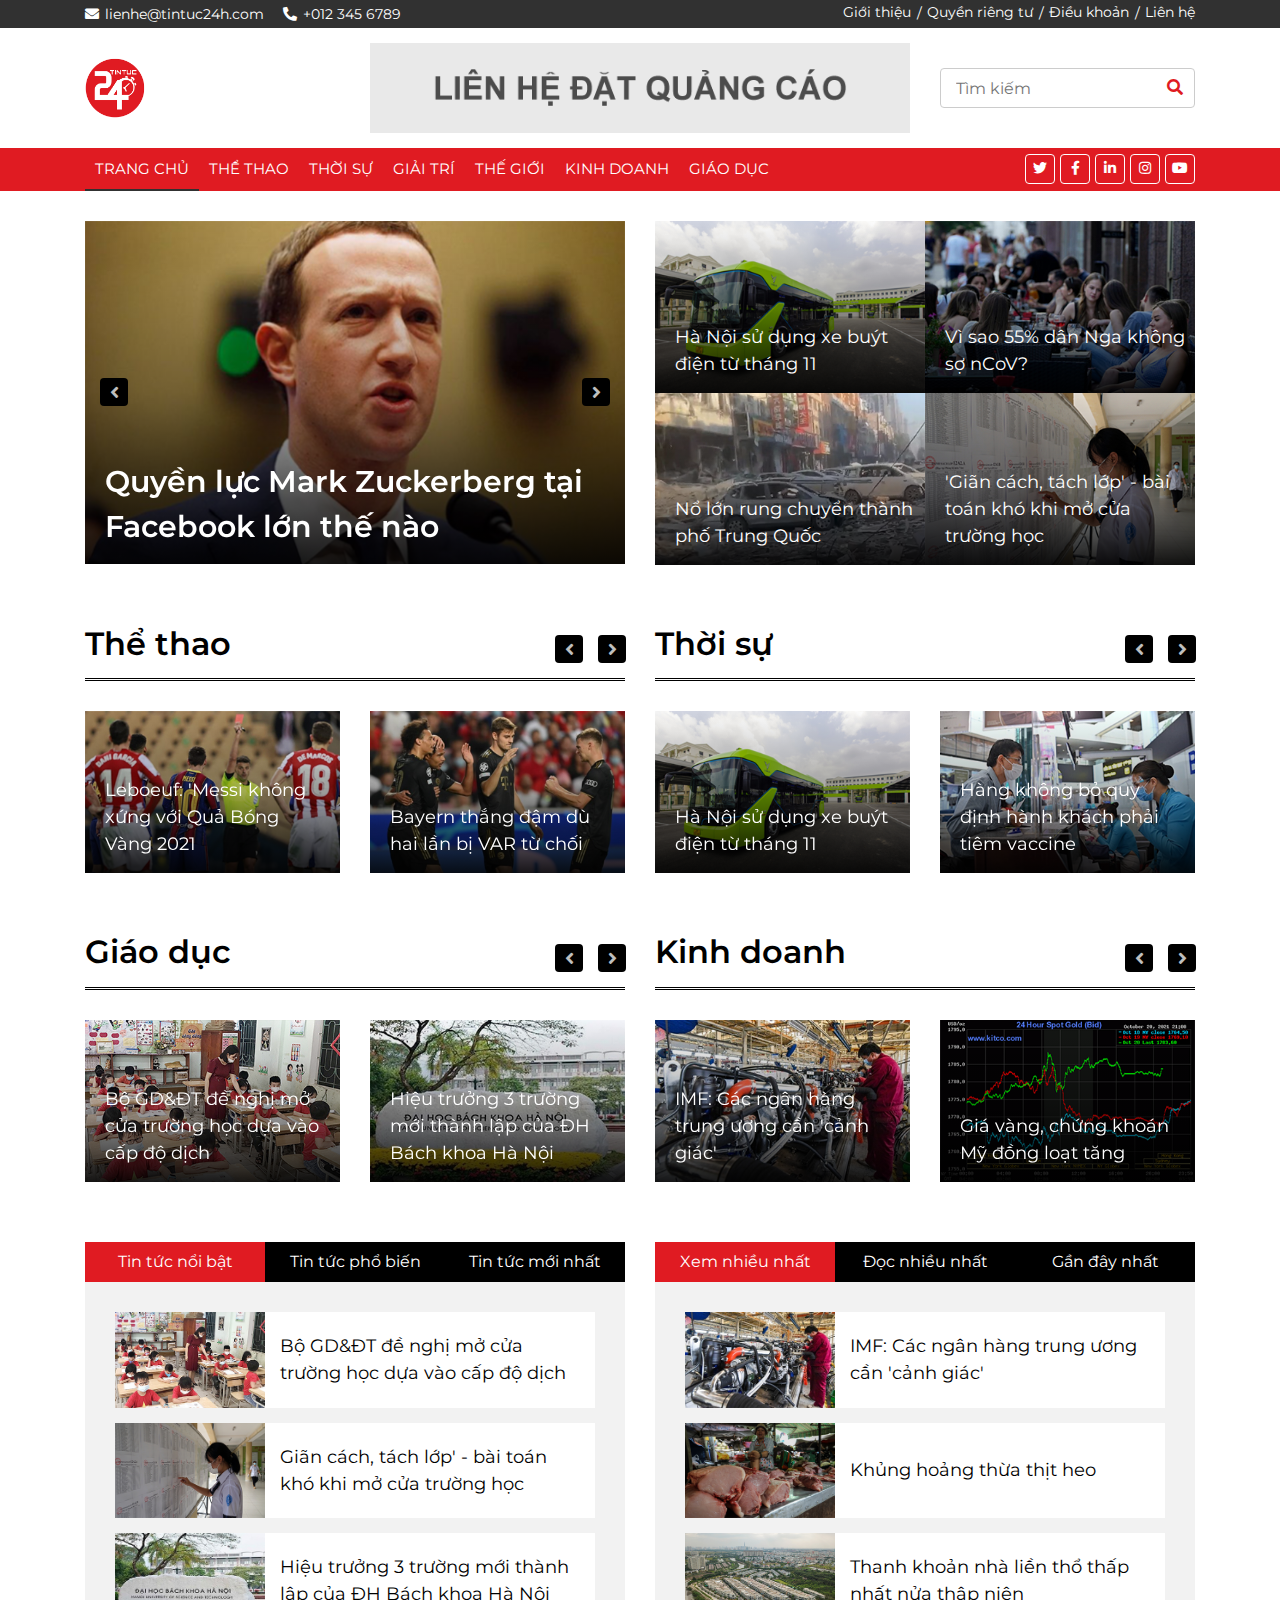
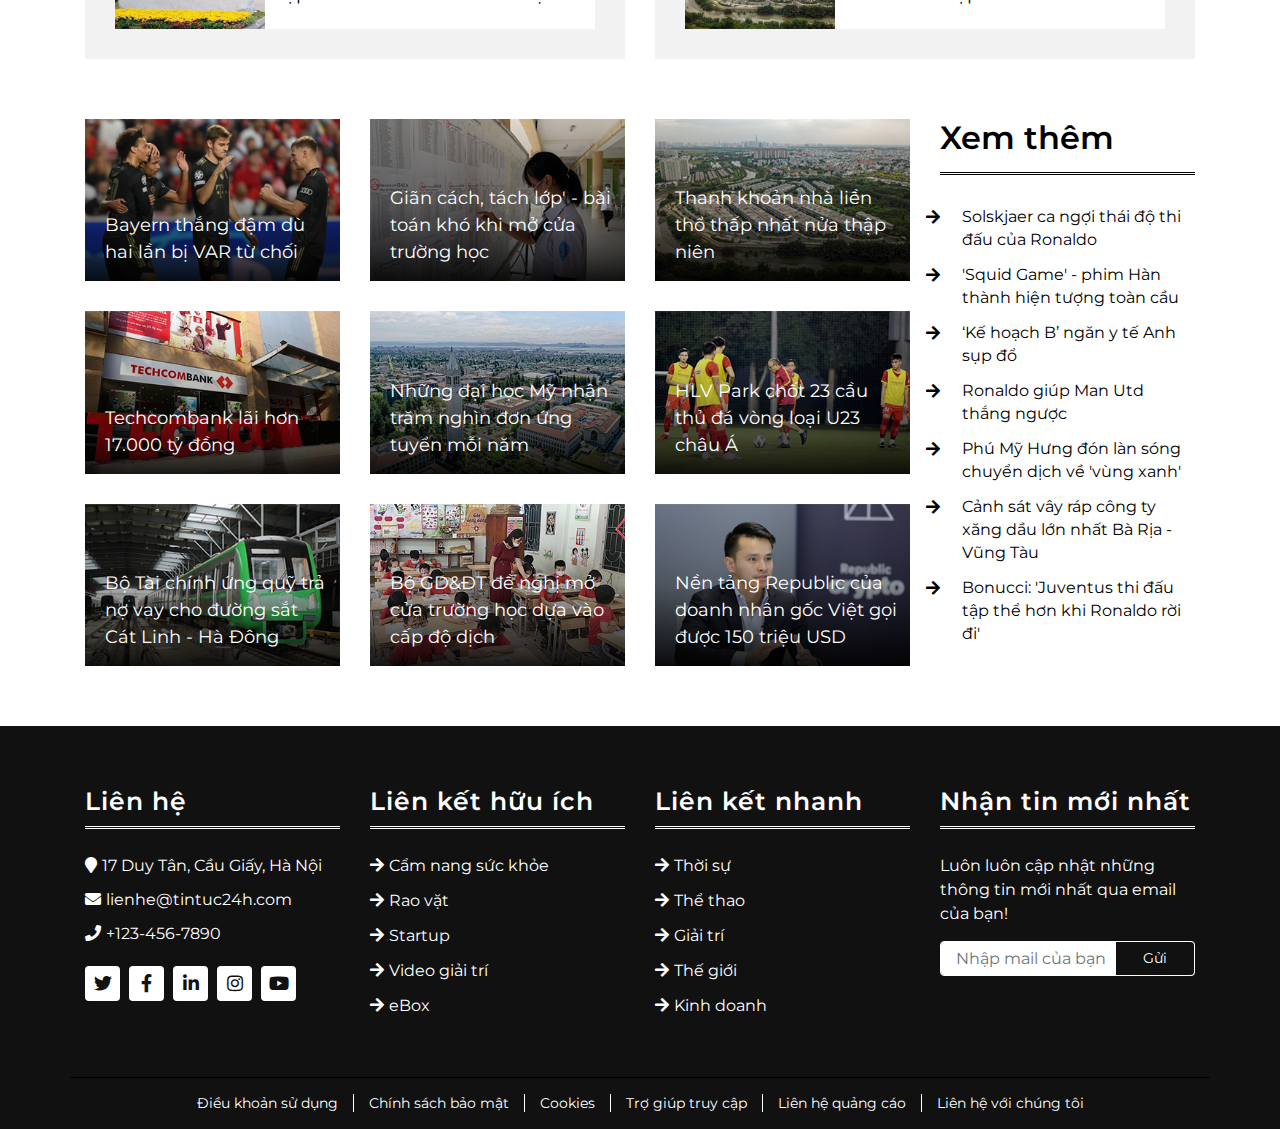
==== index.html @ 7a1177d1 "release" ====
<!DOCTYPE html>
<html lang="en">
    <head>
        <meta charset="utf-8">
        <title>Tin Tức 24H - Thông tin uy tín, hình ảnh ấn tượng</title>
        <meta content="width=device-width, initial-scale=1.0" name="viewport">
        <meta content="Bootstrap News Template - Free HTML Templates" name="keywords">
        <meta content="Bootstrap News Template - Free HTML Templates" name="description">

        <!-- Favicon -->
        <link href="img/logo.png" rel="icon">

        <!-- Google Fonts -->
        <link href="https://fonts.googleapis.com/css?family=Montserrat:400,600&display=swap" rel="stylesheet"> 

        <!-- CSS Libraries -->
        <link href="https://stackpath.bootstrapcdn.com/bootstrap/4.4.1/css/bootstrap.min.css" rel="stylesheet">
        <link href="https://cdnjs.cloudflare.com/ajax/libs/font-awesome/5.10.0/css/all.min.css" rel="stylesheet">
        <link href="lib/slick/slick.css" rel="stylesheet">
        <link href="lib/slick/slick-theme.css" rel="stylesheet">

        <!-- Template Stylesheet -->
        <link href="css/style.css" rel="stylesheet">
    </head>

    <body>
        <!-- Top Bar Start -->
        <div class="top-bar">
            <div class="container">
                <div class="row">
                    <div class="col-md-6">
                        <div class="tb-contact">
                            <p><i class="fas fa-envelope"></i>lienhe@tintuc24h.com</p>
                            <p><i class="fas fa-phone-alt"></i>+012 345 6789</p>
                        </div>
                    </div>
                    <div class="col-md-6">
                        <div class="tb-menu">
                            <a href="">Giới thiệu</a>
                            <a href="">Quyền riêng tư</a>
                            <a href="">Điều khoản</a>
                            <a href="">Liên hệ</a>
                        </div>
                    </div>
                </div>
            </div>
        </div>
        <!-- Top Bar Start -->
        
        <!-- Brand Start -->
        <div class="brand">
            <div class="container">
                <div class="row align-items-center">
                    <div class="col-lg-3 col-md-4">
                        <div class="b-logo">
                            <a href="index.html">
                                <img src="img/logo.png" alt="Logo">
                            </a>
                        </div>
                    </div>
                    <div class="col-lg-6 col-md-4">
                        <div class="b-ads">
                            <a href="#">
                                <img src="img/ads-1.png" alt="Ads">
                            </a>
                        </div>
                    </div>
                    <div class="col-lg-3 col-md-4">
                        <div class="b-search">
                            <input type="text" placeholder="Tìm kiếm">
                            <button><i class="fa fa-search"></i></button>
                        </div>
                    </div>
                </div>
            </div>
        </div>
        <!-- Brand End -->

        <!-- Nav Bar Start -->
        <div class="nav-bar">
            <div class="container">
                <nav class="navbar navbar-expand-md bg-dark navbar-dark">
                    <a href="#" class="navbar-brand">MENU</a>
                    <button type="button" class="navbar-toggler" data-toggle="collapse" data-target="#navbarCollapse">
                        <span class="navbar-toggler-icon"></span>
                    </button>

                    <div class="collapse navbar-collapse justify-content-between" id="navbarCollapse">
                        <div class="navbar-nav mr-auto">
                            <a href="index.html" class="nav-item nav-link active">Trang chủ</a>
                            <a href="single-page.html" class="nav-item nav-link">Thể thao</a>
                            <a href="single-page.html" class="nav-item nav-link">Thời sự</a>
							<a href="single-page.html" class="nav-item nav-link">Giải trí</a>
							<a href="single-page.html" class="nav-item nav-link">Thế giới</a>
							<a href="single-page.html" class="nav-item nav-link">Kinh doanh</a>
							<a href="single-page.html" class="nav-item nav-link">Giáo dục</a>
                        </div>
                        <div class="social ml-auto">
                            <a href=""><i class="fab fa-twitter"></i></a>
                            <a href=""><i class="fab fa-facebook-f"></i></a>
                            <a href=""><i class="fab fa-linkedin-in"></i></a>
                            <a href=""><i class="fab fa-instagram"></i></a>
                            <a href=""><i class="fab fa-youtube"></i></a>
                        </div>
                    </div>
                </nav>
            </div>
        </div>
        <!-- Nav Bar End -->

        <!-- Top News Start-->
        <div class="top-news">
            <div class="container">
                <div class="row">
                    <div class="col-md-6 tn-left">
                        <div class="row tn-slider">
                            <div class="col-md-6">
                                <div class="tn-img">
                                    <img src="img/mark.png" />
                                    <div class="tn-title">
                                        <a href="">Quyền lực Mark Zuckerberg tại Facebook lớn thế nào</a>
                                    </div>
                                </div>
                            </div>
                            <div class="col-md-6">
                                <div class="tn-img">
                                    <img src="img/messi.png" />
                                    <div class="tn-title">
                                        <a  href="">Leboeuf: 'Messi không xứng với Quả Bóng Vàng 2021'</a>
                                    </div>
                                </div>
                            </div>
                        </div>
                    </div>
                    <div class="col-md-6 tn-right">
                        <div class="row">
                            <div class="col-md-6">
                                <div class="tn-img">
                                    <img src="img/bushanoi.png" />
                                    <div class="tn-title">
                                        <a href="">Hà Nội sử dụng xe buýt điện từ tháng 11</a>
                                    </div>
                                </div>
                            </div>
                            <div class="col-md-6">
                                <div class="tn-img">
                                    <img src="img/nga.png" />
                                    <div class="tn-title">
                                        <a href="">Vì sao 55% dân Nga không sợ nCoV?</a>
                                    </div>
                                </div>
                            </div>
                            <div class="col-md-6">
                                <div class="tn-img">
                                    <img src="img/trungquoc.png" />
                                    <div class="tn-title">
                                        <a href="">Nổ lớn rung chuyển thành phố Trung Quốc</a>
                                    </div>
                                </div>
                            </div>
                            <div class="col-md-6">
                                <div class="tn-img">
                                    <img src="img/truonghoc.png" />
                                    <div class="tn-title">
                                        <a href="">'Giãn cách, tách lớp' - bài toán khó khi mở cửa trường học</a>
                                    </div>
                                </div>
                            </div>
                        </div>
                    </div>
                </div>
            </div>
        </div>
        <!-- Top News End-->

        <!-- Category News Start-->
        <div class="cat-news">
            <div class="container">
                <div class="row">
                    <div class="col-md-6">
                        <h2>Thể thao</h2>
                        <div class="row cn-slider">
                            <div class="col-md-6">
                                <div class="cn-img">
                                    <img src="img/messi-1.png" />
                                    <div class="cn-title">
                                        <a href="">Leboeuf: 'Messi không xứng với Quả Bóng Vàng 2021</a>
                                    </div>
                                </div>
                            </div>
                            <div class="col-md-6">
                                <div class="cn-img">
                                    <img src="img/bayern.png" />
                                    <div class="cn-title">
                                        <a href="">Bayern thắng đậm dù hai lần bị VAR từ chối</a>
                                    </div>
                                </div>
                            </div>
                            <div class="col-md-6">
                                <div class="cn-img">
                                    <img src="img/u23vn.png" />
                                    <div class="cn-title">
                                        <a href="">HLV Park chốt 23 cầu thủ đá vòng loại U23 châu Á</a>
                                    </div>
                                </div>
                            </div>
                        </div>
                    </div>
                    <div class="col-md-6">
                        <h2>Thời sự</h2>
                        <div class="row cn-slider">
                            <div class="col-md-6">
                                <div class="cn-img">
                                    <img src="img/bushanoi.png" />
                                    <div class="cn-title">
                                        <a href="">Hà Nội sử dụng xe buýt điện từ tháng 11</a>
                                    </div>
                                </div>
                            </div>
                            <div class="col-md-6">
                                <div class="cn-img">
                                    <img src="img/hangkhong.png" />
                                    <div class="cn-title">
                                        <a href="">Hàng không bỏ quy định hành khách phải tiêm vaccine</a>
                                    </div>
                                </div>
                            </div>
                            <div class="col-md-6">
                                <div class="cn-img">
                                    <img src="img/tauhoa.png" />
                                    <div class="cn-title">
                                        <a href="">Quy hoạch 9 tuyến đường sắt mới đến năm 2030</a>
                                    </div>
                                </div>
                            </div>
                        </div>
                    </div>
                </div>
            </div>
        </div>
        <!-- Category News End-->

        <!-- Category News Start-->
        <div class="cat-news">
            <div class="container">
                <div class="row">
                    <div class="col-md-6">
                        <h2>Giáo dục</h2>
                        <div class="row cn-slider">
                            <div class="col-md-6">
                                <div class="cn-img">
                                    <img src="img/mocua.png" />
                                    <div class="cn-title">
                                        <a href="">Bộ GD&ĐT đề nghị mở cửa trường học dựa vào cấp độ dịch</a>
                                    </div>
                                </div>
                            </div>
                            <div class="col-md-6">
                                <div class="cn-img">
                                    <img src="img/hieutruong.png" />
                                    <div class="cn-title">
                                        <a href="">Hiệu trưởng 3 trường mới thành lập của ĐH Bách khoa Hà Nội</a>
                                    </div>
                                </div>
                            </div>
                            <div class="col-md-6">
                                <div class="cn-img">
                                    <img src="img/truonghoc.png" />
                                    <div class="cn-title">
                                        <a href="">Giãn cách, tách lớp' - bài toán khó khi mở cửa trường học</a>
                                    </div>
                                </div>
                            </div>
                        </div>
                    </div>
                    <div class="col-md-6">
                        <h2>Kinh doanh</h2>
                        <div class="row cn-slider">
                            <div class="col-md-6">
                                <div class="cn-img">
                                    <img src="img/imf.png" />
                                    <div class="cn-title">
                                        <a href="">IMF: Các ngân hàng trung ương cần 'cảnh giác'</a>
                                    </div>
                                </div>
                            </div>
                            <div class="col-md-6">
                                <div class="cn-img">
                                    <img src="img/giavang.png" />
                                    <div class="cn-title">
                                        <a href="">Giá vàng, chứng khoán Mỹ đồng loạt tăng</a>
                                    </div>
                                </div>
                            </div>
                            <div class="col-md-6">
                                <div class="cn-img">
                                    <img src="img/doanhnhan.png" />
                                    <div class="cn-title">
                                        <a href="">Nền tảng Republic của doanh nhân gốc Việt gọi được 150 triệu USD</a>
                                    </div>
                                </div>
                            </div>
                        </div>
                    </div>
                </div>
            </div>
        </div>
        <!-- Category News End-->
        
        <!-- Tab News Start-->
        <div class="tab-news">
            <div class="container">
                <div class="row">
                    <div class="col-md-6">
                        <ul class="nav nav-pills nav-justified">
                            <li class="nav-item">
                                <a class="nav-link active" data-toggle="pill" href="#featured">Tin tức nổi bật</a>
                            </li>
                            <li class="nav-item">
                                <a class="nav-link" data-toggle="pill" href="#popular">Tin tức phổ biến</a>
                            </li>
                            <li class="nav-item">
                                <a class="nav-link" data-toggle="pill" href="#latest">Tin tức mới nhất</a>
                            </li>
                        </ul>

                        <div class="tab-content">
                            <div id="featured" class="container tab-pane active">
                                <div class="tn-news">
                                    <div class="tn-img">
                                        <img src="img/mocua.png" />
                                    </div>
                                    <div class="tn-title">
                                        <a href="">Bộ GD&ĐT đề nghị mở cửa trường học dựa vào cấp độ dịch</a>
                                    </div>
                                </div>
                                <div class="tn-news">
                                    <div class="tn-img">
                                        <img src="img/truonghoc.png" />
                                    </div>
                                    <div class="tn-title">
                                        <a href="">Giãn cách, tách lớp' - bài toán khó khi mở cửa trường học</a>
                                    </div>
                                </div>
                                <div class="tn-news">
                                    <div class="tn-img">
                                        <img src="img/hieutruong.png" />
                                    </div>
                                    <div class="tn-title">
                                        <a href="">Hiệu trưởng 3 trường mới thành lập của ĐH Bách khoa Hà Nội</a>
                                    </div>
                                </div>
                            </div>
                            <div id="popular" class="container tab-pane fade">
                                <div class="tn-news">
                                    <div class="tn-img">
                                        <img src="img/daihocmy.png" />
                                    </div>
                                    <div class="tn-title">
                                        <a href="">Những đại học Mỹ nhận trăm nghìn đơn ứng tuyển mỗi năm</a>
                                    </div>
                                </div>
                                <div class="tn-news">
                                    <div class="tn-img">
                                        <img src="img/hieutruong.png" />
                                    </div>
                                    <div class="tn-title">
                                        <a href="">Hiệu trưởng 3 trường mới thành lập của ĐH Bách khoa Hà Nội</a>
                                    </div>
                                </div>
                                <div class="tn-news">
                                    <div class="tn-img">
                                        <img src="img/mocua.png" />
                                    </div>
                                    <div class="tn-title">
                                        <a href="">Bộ GD&ĐT đề nghị mở cửa trường học dựa vào cấp độ dịch</a>
                                    </div>
                                </div>
                            </div>
                            <div id="latest" class="container tab-pane fade">
                                <div class="tn-news">
                                    <div class="tn-img">
                                        <img src="img/truonghoc.png" />
                                    </div>
                                    <div class="tn-title">
                                        <a href="">Giãn cách, tách lớp' - bài toán khó khi mở cửa trường học</a>
                                    </div>
                                </div>
                                <div class="tn-news">
                                    <div class="tn-img">
                                        <img src="img/daihocmy.png" />
                                    </div>
                                    <div class="tn-title">
                                        <a href="">Những đại học Mỹ nhận trăm nghìn đơn ứng tuyển mỗi năm</a>
                                    </div>
                                </div>
                                <div class="tn-news">
                                    <div class="tn-img">
                                        <img src="img/mocua.png" />
                                    </div>
                                    <div class="tn-title">
                                        <a href="">Bộ GD&ĐT đề nghị mở cửa trường học dựa vào cấp độ dịch</a>
                                    </div>
                                </div>
                            </div>
                        </div>
                    </div>
                    
                    <div class="col-md-6">
                        <ul class="nav nav-pills nav-justified">
                            <li class="nav-item">
                                <a class="nav-link active" data-toggle="pill" href="#m-viewed">Xem nhiều nhất</a>
                            </li>
                            <li class="nav-item">
                                <a class="nav-link" data-toggle="pill" href="#m-read">Đọc nhiều nhất</a>
                            </li>
                            <li class="nav-item">
                                <a class="nav-link" data-toggle="pill" href="#m-recent">Gần đây nhất</a>
                            </li>
                        </ul>

                        <div class="tab-content">
                            <div id="m-viewed" class="container tab-pane active">
                                <div class="tn-news">
                                    <div class="tn-img">
                                        <img src="img/imf.png" />
                                    </div>
                                    <div class="tn-title">
                                        <a href="">IMF: Các ngân hàng trung ương cần 'cảnh giác'</a>
                                    </div>
                                </div>
                                <div class="tn-news">
                                    <div class="tn-img">
                                        <img src="img/thitheo.png" />
                                    </div>
                                    <div class="tn-title">
                                        <a href="">Khủng hoảng thừa thịt heo</a>
                                    </div>
                                </div>
                                <div class="tn-news">
                                    <div class="tn-img">
                                        <img src="img/thanhkhoan.png" />
                                    </div>
                                    <div class="tn-title">
                                        <a href="">Thanh khoản nhà liền thổ thấp nhất nửa thập niên</a>
                                    </div>
                                </div>
                            </div>
                            <div id="m-read" class="container tab-pane fade">
                                <div class="tn-news">
                                    <div class="tn-img">
                                        <img src="img/imf.png" />
                                    </div>
                                    <div class="tn-title">
                                        <a href="">IMF: Các ngân hàng trung ương cần 'cảnh giác'</a>
                                    </div>
                                </div>
                                <div class="tn-news">
                                    <div class="tn-img">
                                        <img src="img/techcombank.png" />
                                    </div>
                                    <div class="tn-title">
                                        <a href="">Techcombank lãi hơn 17.000 tỷ đồng</a>
                                    </div>
                                </div>
                                <div class="tn-news">
                                    <div class="tn-img">
                                        <img src="img/thitheo.png" />
                                    </div>
                                    <div class="tn-title">
                                        <a href="">Khủng hoảng thừa thịt heo</a>
                                    </div>
                                </div>
                            </div>
                            <div id="m-recent" class="container tab-pane fade">
                                <div class="tn-news">
                                    <div class="tn-img">
                                        <img src="img/thanhkhoan.png" />
                                    </div>
                                    <div class="tn-title">
                                        <a href="">Thanh khoản nhà liền thổ thấp nhất nửa thập niên</a>
                                    </div>
                                </div>
                                <div class="tn-news">
                                    <div class="tn-img">
                                        <img src="img/techcombank.png" />
                                    </div>
                                    <div class="tn-title">
                                        <a href="">Techcombank lãi hơn 17.000 tỷ đồng</a>
                                    </div>
                                </div>
                                <div class="tn-news">
                                    <div class="tn-img">
                                        <img src="img/catlinh.png" />
                                    </div>
                                    <div class="tn-title">
                                        <a href="">Bộ Tài chính ứng quỹ trả nợ vay cho đường sắt Cát Linh - Hà Đông</a>
                                    </div>
                                </div>
                            </div>
                        </div>
                    </div>
                </div>
            </div>
        </div>
        <!-- Tab News Start-->

        <!-- Main News Start-->
        <div class="main-news">
            <div class="container">
                <div class="row">
                    <div class="col-lg-9">
                        <div class="row">
                            <div class="col-md-4">
                                <div class="mn-img">
                                    <img src="img/bayern.png" />
                                    <div class="mn-title">
                                        <a href="">Bayern thắng đậm dù hai lần bị VAR từ chối</a>
                                    </div>
                                </div>
                            </div>
                            <div class="col-md-4">
                                <div class="mn-img">
                                    <img src="img/truonghoc.png" />
                                    <div class="mn-title">
                                        <a href="">Giãn cách, tách lớp' - bài toán khó khi mở cửa trường học</a>
                                    </div>
                                </div>
                            </div>
                            <div class="col-md-4">
                                <div class="mn-img">
                                    <img src="img/thanhkhoan.png" />
                                    <div class="mn-title">
                                        <a href="">Thanh khoản nhà liền thổ thấp nhất nửa thập niên</a>
                                    </div>
                                </div>
                            </div>
                            <div class="col-md-4">
                                <div class="mn-img">
                                    <img src="img/techcombank.png" />
                                    <div class="mn-title">
                                        <a href="">Techcombank lãi hơn 17.000 tỷ đồng</a>
                                    </div>
                                </div>
                            </div>
                            <div class="col-md-4">
                                <div class="mn-img">
                                    <img src="img/daihocmy.png" />
                                    <div class="mn-title">
                                        <a href="">Những đại học Mỹ nhận trăm nghìn đơn ứng tuyển mỗi năm</a>
                                    </div>
                                </div>
                            </div>
                            <div class="col-md-4">
                                <div class="mn-img">
                                    <img src="img/u23vn.png" />
                                    <div class="mn-title">
                                        <a href="">HLV Park chốt 23 cầu thủ đá vòng loại U23 châu Á</a>
                                    </div>
                                </div>
                            </div>
                            <div class="col-md-4">
                                <div class="mn-img">
                                    <img src="img/catlinh.png" />
                                    <div class="mn-title">
                                        <a href="">Bộ Tài chính ứng quỹ trả nợ vay cho đường sắt Cát Linh - Hà Đông</a>
                                    </div>
                                </div>
                            </div>
                            <div class="col-md-4">
                                <div class="mn-img">
                                    <img src="img/mocua.png" />
                                    <div class="mn-title">
                                        <a href="">Bộ GD&ĐT đề nghị mở cửa trường học dựa vào cấp độ dịch</a>
                                    </div>
                                </div>
                            </div>
                            <div class="col-md-4">
                                <div class="mn-img">
                                    <img src="img/doanhnhan.png" />
                                    <div class="mn-title">
                                        <a href="">Nền tảng Republic của doanh nhân gốc Việt gọi được 150 triệu USD</a>
                                    </div>
                                </div>
                            </div>
                        </div>
                    </div>

                    <div class="col-lg-3">
                        <div class="mn-list">
                            <h2>Xem thêm</h2>
                            <ul>
                                <li><a href="">Solskjaer ca ngợi thái độ thi đấu của Ronaldo</a></li>
                                <li><a href="">'Squid Game' - phim Hàn thành hiện tượng toàn cầu</a></li>
                                <li><a href="">‘Kế hoạch B’ ngăn y tế Anh sụp đổ</a></li>
                                <li><a href="">Ronaldo giúp Man Utd thắng ngược</a></li>
                                <li><a href="">Phú Mỹ Hưng đón làn sóng chuyển dịch về 'vùng xanh'</a></li>
                                <li><a href="">Cảnh sát vây ráp công ty xăng dầu lớn nhất Bà Rịa - Vũng Tàu</a></li>
                                <li><a href="">Bonucci: 'Juventus thi đấu tập thể hơn khi Ronaldo rời đi'</a></li>
                            </ul>
                        </div>
                    </div>
                </div>
            </div>
        </div>
        <!-- Main News End-->

        <!-- Footer Start -->
        <div class="footer">
            <div class="container">
                <div class="row">
                    <div class="col-lg-3 col-md-6">
                        <div class="footer-widget">
                            <h3 class="title">Liên hệ</h3>
                            <div class="contact-info">
                                <p><i class="fa fa-map-marker"></i>17 Duy Tân, Cầu Giấy, Hà Nội</p>
                                <p><i class="fa fa-envelope"></i>lienhe@tintuc24h.com</p>
                                <p><i class="fa fa-phone"></i>+123-456-7890</p>
                                <div class="social">
                                    <a href=""><i class="fab fa-twitter"></i></a>
                                    <a href=""><i class="fab fa-facebook-f"></i></a>
                                    <a href=""><i class="fab fa-linkedin-in"></i></a>
                                    <a href=""><i class="fab fa-instagram"></i></a>
                                    <a href=""><i class="fab fa-youtube"></i></a>
                                </div>
                            </div>
                        </div>
                    </div>
                    
                    <div class="col-lg-3 col-md-6">
                        <div class="footer-widget">
                            <h3 class="title">Liên kết hữu ích</h3>
                            <ul>
                                <li><a href="#">Cẩm nang sức khỏe</a></li>
                                <li><a href="#">Rao vặt</a></li>
                                <li><a href="#">Startup</a></li>
                                <li><a href="#">Video giải trí</a></li>
                                <li><a href="#">eBox</a></li>
                            </ul>
                        </div>
                    </div>

                    <div class="col-lg-3 col-md-6">
                        <div class="footer-widget">
                            <h3 class="title">Liên kết nhanh</h3>
                            <ul>
                                <li><a href="#">Thời sự</a></li>
                                <li><a href="#">Thể thao</a></li>
                                <li><a href="#">Giải trí</a></li>
                                <li><a href="#">Thế giới</a></li>
                                <li><a href="#">Kinh doanh</a></li>
                            </ul>
                        </div>
                    </div>
                    
                    <div class="col-lg-3 col-md-6">
                        <div class="footer-widget">
                            <h3 class="title">Nhận tin mới nhất</h3>
                            <div class="newsletter">
                                <p>
                                    Luôn luôn cập nhật những thông tin mới nhất qua email của bạn!
                                </p>
                                <form>
                                    <input class="form-control" type="email" placeholder="Nhập mail của bạn">
                                    <button class="btn">Gửi</button>
                                </form>
                            </div>
                        </div>
                    </div>
                </div>
            </div>
        </div>
        <!-- Footer End -->
        
        <!-- Footer Menu Start -->
        <div class="footer-menu">
            <div class="container">
                <div class="f-menu">
                    <a href="">Điều khoản sử dụng</a>
                    <a href="">Chính sách bảo mật</a>
                    <a href="">Cookies</a>
                    <a href="">Trợ giúp truy cập</a>
                    <a href="">Liên hệ quảng cáo</a>
                    <a href="">Liên hệ với chúng tôi</a>
                </div>
            </div>
        </div>
        <!-- Footer Menu End -->

        <!-- Back to Top -->
        <a href="#" class="back-to-top"><i class="fa fa-chevron-up"></i></a>

        <!-- JavaScript Libraries -->
        <script src="https://code.jquery.com/jquery-3.4.1.min.js"></script>
        <script src="https://stackpath.bootstrapcdn.com/bootstrap/4.4.1/js/bootstrap.bundle.min.js"></script>
        <script src="lib/easing/easing.min.js"></script>
        <script src="lib/slick/slick.min.js"></script>

        <!-- Template Javascript -->
        <script src="js/main.js"></script>
    </body>
</html>
---- css/style.css ----
/**********************************/
/********** General CSS ***********/
/**********************************/
body {
    color: #000000;
    font-family: 'Montserrat', sans-serif;
    font-weight: 400;
    background: #ffffff;
}

a {
    color: #e01b22;
    transition: 0.5s;
}

a:hover,
a:active,
a:focus {
    color: #000000;
    outline: none;
    text-decoration: none;
}

p {
    padding: 0;
    margin: 0 0 15px 0;
    color: #000000;
}

h1,
h2,
h3,
h4,
h5,
h6 {
    margin: 0 0 15px 0;
    padding: 0;
    color: #000000;
    font-weight: 600;
}

h4,
h5,
h6 {
    font-weight: 400;
}

.back-to-top {
    position: fixed;
    display: none;
    background: #e01b22;
    color: #ffffff;
    width: 35px;
    height: 35px;
    text-align: center;
    line-height: 1;
    font-size: 16px;
    right: 15px;
    bottom: 15px;
    transition: background 0.5s;
    border-radius: 4px;
    z-index: 11;
}

.back-to-top:hover {
    background: #000000;
}

.back-to-top i {
    padding-top: 9px;
    color: #ffffff;
}


/**********************************/
/********* Form Input CSS *********/
/**********************************/
.form-control,
.custom-select {
    width: 100%;
    height: 35px;
    padding: 5px 15px;
    color: #999999;
    border: 1px solid #cccccc;
    margin-bottom: 15px
}

.form-control:focus,
.custom-select:focus {
    box-shadow: none;
    border-color: #e01b22;
}

.custom-radio,
.custom-checkbox {
    margin-bottom: 15px;
}

.custom-radio .custom-control-label::before,
.custom-checkbox .custom-control-label::before {
    border-color: #cccccc;
}

.custom-radio .custom-control-input:checked~.custom-control-label::before,
.custom-checkbox .custom-control-input:checked~.custom-control-label::before {
    color: #ffffff;
    background: #e01b22;
}

button.btn {
    color: #ffffff;
    background: #000000;
    border: 1px solid #000000;
}

button.btn:hover {
    color: #ffffff;
    background: #e01b22;
    border-color: #e01b22;
}


/**********************************/
/*********** Top Bar CSS **********/
/**********************************/
.top-bar {
    padding: 2px 0;
    background: #313131;
}

.top-bar .tb-contact p {
    display: inline-block;
    margin: 0;
    color: #ffffff;
    font-size: 14px;
}

.top-bar .tb-contact p i {
    margin-right: 6px;
}

.top-bar .tb-contact p:first-child {
    margin-right: 15px;
}

.top-bar .tb-menu {
    font-size: 0;
    text-align: right;
}

.top-bar .tb-menu a {
    color: #ffffff;
    font-size: 14px;
    margin: 0 8px;
}

.top-bar .tb-menu a:hover {
    color: #ffffff;
}

.top-bar .tb-menu a:last-child {
    margin-right: 0;
}

.top-bar .tb-menu a::after {
    position: absolute;
    content: "/";
    margin: 1px 0 0 6px;
    color: #ffffff;
    font-size: 14px;
}

.top-bar .tb-menu a:last-child::after {
    display: none;
}

@media (max-width: 768px) {
    .top-bar .tb-contact,
    .top-bar .tb-menu {
        text-align: center;
    }
}


/**********************************/
/*********** Brand CSS ************/
/**********************************/
.brand {
    margin: 15px 0;
    background: #ffffff;
}

.brand .b-logo {
    text-align: left;
    overflow: hidden;
}

.brand .b-logo a img {
    max-width: 100%;
    max-height: 60px;
}

.brand .b-ads {
    overflow: hidden;
}

.brand .b-ads a img {
    max-width: 100%;
    max-height: 100%;
}

.brand .b-search {
    width: 100%;
}

.brand .b-search input[type=text] {
    width: 100%;
    height: 40px;
    padding: 0 15px;
    color: #666666;
    border: 1px solid #cccccc;
    border-radius: 4px;
}

.brand .b-search input[type=text]:focus {
    border-color: #e01b22;
}

.brand .b-search button {
    position: absolute;
    width: 40px;
    height: 40px;
    top: 0;
    right: 15px;
    border: none;
    background: none;
    color: #e01b22;
    border-radius: 0 4px 4px 0;
}

.brand .b-search button:hover {
    background: #e01b22;
    color: #ffffff;
}

@media (min-width: 768px) {
    .brand {
        max-height: 90px;
    }
}

@media (max-width: 767.98px) {
    .brand .b-logo,
    .brand .b-ads,
    .brand .b-search {
        text-align: center;
        margin-bottom: 15px;
    }
    
    .brand .b-search {
        margin-bottom: 0;
    }
}


/**********************************/
/*********** Nav Bar CSS **********/
/**********************************/
.nav-bar {
    position: relative;
}

.nav-bar.nav-sticky {
    position: fixed;
    top: 0;
    width: 100%;
    box-shadow: 0 2px 5px rgba(0, 0, 0, .3);
    z-index: 999;
}

.nav-bar .navbar {
    height: 100%;
    padding: 0;
}

.navbar-dark .navbar-nav .nav-link,
.navbar-dark .navbar-nav .nav-link:focus,
.navbar-dark .navbar-nav .nav-link:hover,
.navbar-dark .navbar-nav .nav-link.active {
    padding: 10px 10px 8px 10px;
    color: #ffffff;
}

.navbar-dark .navbar-nav .nav-link:hover,
.navbar-dark .navbar-nav .nav-link.active {
    border-bottom: 2px solid #313131;
    transition: none;
}

.nav-bar .dropdown-menu {
    margin-top: 0;
    border: 0;
    border-radius: 0;
    background: #f8f9fa;
}

@media (min-width: 768px) {
    .nav-bar,
    .nav-bar .navbar {
        background: #e01b22 !important;
    }
    
    .nav-bar .navbar-brand {
        display: none;
    }
    
    .nav-bar a.nav-link {
        padding: 8px 15px;
        font-size: 15px;
        text-transform: uppercase;
    }
}

@media (max-width: 768px) {   
    .nav-bar,
    .nav-bar .navbar {
        padding: 3px 0;
        background: #e01b22 !important;
    }
    
    .nav-bar a.nav-link {
        padding: 5px;
    }
    
    .nav-bar .dropdown-menu {
        box-shadow: none;
    }
    
    .nav-bar .social {
        display: none;
    }
}

.nav-bar .social {
    font-size: 0;
    overflow: hidden;
}

.nav-bar .social a {
    display: inline-block;
    margin-left: 5px;
    width: 30px;
    height: 30px;
    padding: 3px 0;
    text-align: center;
    font-size: 14px;
    background: #e01b22;
    border: 1px solid #ffffff;
    border-radius: 4px;
}

.nav-bar .social a:hover {
    background: #ffffff;
    border: 1px solid #ffffff;
}

.nav-bar .social a i {
    color: #ffffff;
}

.nav-bar .social a:hover i {
    color: #e01b22;
}


/**********************************/
/********** Top News CSS **********/
/**********************************/
.top-news {
    position: relative;
    width: 100%;
    padding: 30px 0 0 0;
}

.top-news .tn-img {
    position: relative;
    overflow: hidden;
}

.top-news .tn-img img {
    width: 100%;
}

.top-news .tn-img:hover img {
    filter: blur(3px);
    -webkit-filter: blur(3px);
}

.top-news .tn-title {
    position: absolute;
    top: 0; 
    right: 0;
    bottom: 0; 
    left: 0;
    padding: 15px 10px 15px 20px;
    background-image: linear-gradient(rgba(0, 0, 0, .0), rgba(0, 0, 0, .3), rgba(0, 0, 0, .9));
    display: flex;
    align-items: flex-end;
}

.top-news .tn-title a {
    display: block;
    width: 100%;
    color: #ffffff;
    font-size: 18px;
    font-weight: 400;
    transition: .3s;
}

.top-news .tn-left .tn-title a {
    font-size: 30px;
    font-weight: 600;
}

.top-news .tn-title a:hover {
    color: #e01b22;
}

.top-news .tn-left {
    margin-bottom: 30px;
}

.top-news .tn-right {
    margin-bottom: 60px;
    padding: 0 30px;
}

.top-news .tn-right .col-md-6 {
    padding: 0;
}

.top-news .slick-prev,
.top-news .slick-next {
    width: 28px;
    height: 28px;
    z-index: 1;
    transition: .5s;
    color: #ffffff;
    background: #000000;
    border-radius: 4px;
}

.top-news .slick-prev {
    left: 30px;
}

.top-news .slick-next {
    right: 30px;
}

.top-news .slick-prev:hover,
.top-news .slick-prev:focus,
.top-news .slick-next:hover,
.top-news .slick-next:focus {
    color: #ffffff;
    background: #e01b22;
}

.top-news .slick-prev::before,
.top-news .slick-next::before {
    font-family: "Font Awesome 5 Free";
    font-size: 18px;
    font-weight: 900;
    color: #ffffff;
}

.top-news .slick-prev::before {
    content: "\f104";
}

.top-news .slick-next::before {
    content: "\f105";
}


/**********************************/
/******* Category News CSS ********/
/**********************************/
.cat-news {
    position: relative;
    width: 100%;
    padding: 0;
}

.cat-news .col-md-6 {
    margin-bottom: 30px;
}

.cat-news h2 {
    color: #000000;
    margin-bottom: 30px;
    padding-bottom: 15px;
    border-bottom: 3px double #000000;
}

.cat-news .cn-img {
    position: relative;
    overflow: hidden;
}

.cat-news .cn-img img {
    width: 100%;
}

.cat-news .cn-img:hover img {
    filter: blur(3px);
    -webkit-filter: blur(3px);
}

.cat-news .cn-title {
    position: absolute;
    top: 0; 
    right: 0;
    bottom: 0; 
    left: 0;
    padding: 15px 10px 15px 20px;
    background-image: linear-gradient(rgba(0, 0, 0, .0), rgba(0, 0, 0, .3), rgba(0, 0, 0, .9));
    display: flex;
    align-items: flex-end;
}

.cat-news .cn-title a {
    display: block;
    width: 100%;
    color: #ffffff;
    font-size: 18px;
    font-weight: 400;
    transition: .3s;
}

.cat-news .cn-title a:hover {
    color: #e01b22;
}

.cat-news .slick-prev,
.cat-news .slick-next {
    top: -62px;
    width: 28px;
    height: 28px;
    z-index: 1;
    transition: .5s;
    color: #ffffff;
    background: #000000;
    border-radius: 4px;
}

.cat-news .slick-prev {
    left: calc(100% - 85px);
}

.cat-news .slick-next {
    right: 14px;
}

.cat-news .slick-prev:hover,
.cat-news .slick-prev:focus,
.cat-news .slick-next:hover,
.cat-news .slick-next:focus {
    color: #ffffff;
    background: #e01b22;
}

.cat-news .slick-prev::before,
.cat-news .slick-next::before {
    font-family: "Font Awesome 5 Free";
    font-size: 18px;
    font-weight: 900;
    color: #ffffff;
}

.cat-news .slick-prev::before {
    content: "\f104";
}

.cat-news .slick-next::before {
    content: "\f105";
}


/**********************************/
/********** Tab News CSS **********/
/**********************************/
.tab-news {
    position: relative;
}

.tab-news .col-md-6 {
    margin-bottom: 60px;
}

.tab-news .nav.nav-pills .nav-link {
    color: #ffffff;
    background: #000000;
    border-radius: 0;
}

.tab-news .nav.nav-pills .nav-link:hover,
.tab-news .nav.nav-pills .nav-link.active {
    color: #ffffff;
    background: #e01b22;
}

.tab-news .tab-content {
    padding: 30px 15px 15px 15px;
    background: rgba(0, 0, 0, .05);
}

.tab-news .tn-news {
    display: flex;
    align-items: center;
    margin-bottom: 15px;
    background: #ffffff;
}

.tab-news .tn-img {
    width: 150px;
}

.tab-news .tn-img img {
    width: 150px;
}

.tab-news .tn-title {
    padding: 10px 15px;
}

.tab-news .tn-title a {
    color: #000000;
    font-size: 18px;
    font-weight: 400;
    transition: all .3s;
}

.tab-news .tn-title a:hover {
    color: #e01b22;
}



/**********************************/
/********** Main News CSS *********/
/**********************************/
.main-news {
    position: relative;
    width: 100%;
    margin-bottom: 30px;
}

.main-news .col-md-4 {
    margin-bottom: 30px;
}

.main-news .mn-img {
    position: relative;
    overflow: hidden;
}

.main-news .mn-img img {
    width: 100%;
}

.main-news .mn-img:hover img {
    filter: blur(3px);
    -webkit-filter: blur(3px);
}

.main-news .mn-title {
    position: absolute;
    top: 0; 
    right: 0;
    bottom: 0; 
    left: 0;
    padding: 15px 10px 15px 20px;
    background-image: linear-gradient(rgba(0, 0, 0, .0), rgba(0, 0, 0, .3), rgba(0, 0, 0, .9));
    display: flex;
    align-items: flex-end;
}

.main-news .mn-title a {
    display: block;
    width: 100%;
    color: #ffffff;
    font-size: 18px;
    font-weight: 400;
    transition: .3s;
}

.main-news .mn-title a:hover {
    color: #e01b22;
}

.main-news .mn-list {
    margin-bottom: 30px;
}

.main-news .mn-list h2 {
    color: #000000;
    margin-bottom: 30px;
    padding-bottom: 15px;
    border-bottom: 3px double #000000;
}

.main-news .mn-list ul {
    margin: 0;
    padding: 0;
    list-style: none;
}

.main-news .mn-list ul li {
    margin: 0 0 12px 22px; 
}

.main-news .mn-list ul li:last-child {
    margin-bottom: 0; 
}

.main-news .mn-list ul li a {
    color: #000000;
    display: block;
    line-height: 23px;
}

.main-news .mn-list ul li::before {
    position: absolute;
    content: '\f061';
    font-family: 'Font Awesome 5 Free';
    font-weight: 900;
    color: #000000;
    left: 1px;
}

.main-news .mn-list ul li a:hover {
    color: #e01b22;
}


/**********************************/
/********* Breadcrumb CSS *********/
/**********************************/
.breadcrumb-wrap {
    position: relative;
    width: 100%;
    background: #ffffff;
}

.breadcrumb-wrap .breadcrumb {
    margin: 25px 0 0 0;
    padding: 0;
    background: none;
}

.breadcrumb-wrap .breadcrumb .breadcrumb-item + .breadcrumb-item::before {
    color: #353535;
}

.breadcrumb-wrap .breadcrumb .breadcrumb-item.active {
    color: #353535;
}


/**********************************/
/********* Single News CSS ********/
/**********************************/
.single-news {
    position: relative;
    width: 100%;
    padding: 25px 0 0 0;
    margin-bottom: 15px;
}

.single-news .sn-img {
    position: relative;
    overflow: hidden;
}

.single-news .sn-img img {
    width: 100%;
}

.single-news .sn-content {
    position: relative;
    width: 100%;
    padding: 30px 0;
}

.single-news .sn-content h1.sn-title {
    display: block;
    width: 100%;
    color: #000000;
}

.single-news .sn-related {
    margin-bottom: 45px;
}

.single-news .sn-related h2 {
    color: #000000;
    margin-bottom: 30px;
    padding-bottom: 15px;
    border-bottom: 3px double #000000;
}

.single-news .sn-slider .sn-img {
    position: relative;
    overflow: hidden;
}

.single-news .sn-slider .sn-img img {
    width: 100%;
}

.single-news .sn-slider .sn-img:hover img {
    filter: blur(3px);
    -webkit-filter: blur(3px);
}

.single-news .sn-slider .sn-title {
    position: absolute;
    top: 0; 
    right: 0;
    bottom: 0; 
    left: 0;
    padding: 15px 10px 15px 20px;
    background-image: linear-gradient(rgba(0, 0, 0, .0), rgba(0, 0, 0, .3), rgba(0, 0, 0, .9));
    display: flex;
    align-items: flex-end;
}

.single-news .sn-slider .sn-title a {
    display: block;
    width: 100%;
    color: #ffffff;
    font-size: 18px;
    font-weight: 400;
    transition: .3s;
}

.single-news .sn-slider .sn-title a:hover {
    color: #e01b22;
}

.single-news .sn-slider .slick-prev,
.single-news .sn-slider .slick-next {
    top: -62px;
    width: 28px;
    height: 28px;
    z-index: 1;
    transition: .5s;
    color: #ffffff;
    background: #000000;
    border-radius: 4px;
}

.single-news .sn-slider .slick-prev {
    left: calc(100% - 85px);
}

.single-news .sn-slider .slick-next {
    right: 14px;
}

.single-news .sn-slider .slick-prev:hover,
.single-news .sn-slider .slick-prev:focus,
.single-news .sn-slider .slick-next:hover,
.single-news .sn-slider .slick-next:focus {
    color: #ffffff;
    background: #e01b22;
}

.single-news .sn-slider .slick-prev::before,
.single-news .sn-slider .slick-next::before {
    font-family: "Font Awesome 5 Free";
    font-size: 18px;
    font-weight: 900;
    color: #ffffff;
}

.single-news .sn-slider .slick-prev::before {
    content: "\f104";
}

.single-news .sn-slider .slick-next::before {
    content: "\f105";
}


/**********************************/
/*********** Sidebar CSS **********/
/**********************************/
.sidebar {
    position: relative;
    width: 100%;
}

.sidebar .sidebar-widget {
    position: relative;
    width: 100%;
    margin-bottom: 45px;
}

.sidebar .sidebar-widget h2.sw-title {
    color: #000000;
    margin-bottom: 30px;
    padding-bottom: 15px;
    border-bottom: 3px double #000000;
}

.sidebar .sidebar-widget .news-list {
    position: relative;
    margin-bottom: 30px;
}

.sidebar .news-list .nl-item {
    display: flex;
    align-items: center;
    margin-bottom: 15px;
}

.sidebar .news-list .nl-item .nl-img {
    width: 100px;
}

.sidebar .news-list .nl-item .nl-img img {
    width: 100px;
}

.sidebar .news-list .nl-item .nl-title {
    padding-left: 15px;
}

.sidebar .news-list .nl-item .nl-title a {
    color: #000000;
    font-size: 16px;
    font-weight: 400;
    transition: all .3s;
}

.sidebar .news-list .nl-item .nl-title a:hover {
    color: #e01b22;
}

.sidebar .sidebar-widget .tab-news {
    position: relative;
    margin-bottom: 30px;
}

.sidebar .tab-news .nav.nav-pills .nav-link {
    color: #ffffff;
    background: #000000;
    border-radius: 0;
}

.sidebar .tab-news .nav.nav-pills .nav-link:hover,
.sidebar .tab-news .nav.nav-pills .nav-link.active {
    color: #ffffff;
    background: #e01b22;
}

.sidebar .tab-news .tab-content {
    padding: 15px 0 0 0;
    background: transparent;
}

.sidebar .tab-news .tab-content .container {
    padding: 0;
}

.sidebar .tab-news .tn-news {
    display: flex;
    align-items: center;
    margin-bottom: 15px;
}

.sidebar .tab-news .tn-img {
    width: 100px;
}

.sidebar .tab-news .tn-img img {
    width: 100px;
}

.sidebar .tab-news .tn-title {
    padding: 0 0 0 15px;
}

.sidebar .tab-news .tn-title a {
    color: #000000;
    font-size: 16px;
    font-weight: 400;
    transition: all .3s;
}

.sidebar .tab-news .tn-title a:hover {
    color: #e01b22;
}

.sidebar .sidebar-widget .category {
    position: relative;
}

.sidebar .category ul {
    margin: 0;
    padding: 0;
    list-style: none;
}

.sidebar .category ul li {
    margin: 0 0 12px 22px; 
}

.sidebar .category ul li:last-child {
    margin-bottom: 0; 
}

.sidebar .category ul li a {
    display: inline-block;
    color: #000000;
    line-height: 23px;
}

.sidebar .category ul li a:hover {
    color: #e01b22;
}

.sidebar .category ul li::before {
    position: absolute;
    content: '\f061';
    font-family: 'Font Awesome 5 Free';
    font-weight: 900;
    color: #000000;
    left: 1px;
}

.sidebar .category ul li span {
    display: inline-block;
    float: right;
}

.sidebar .sidebar-widget .tags {
    position: relative;
}

.sidebar .sidebar-widget .tags a {
    display: inline-block;
    margin-bottom: 5px;
    padding: 5px 10px;
    color: #000000;
    background: #ffffff;
    border: 1px solid #000000;
    border-radius: 4px;
}

.sidebar .sidebar-widget .tags a:hover {
    color: #ffffff;
    background: #e01b22;
    border: 1px solid #e01b22;
}

.sidebar .sidebar-widget .image a {
    display: block;
    width: 100%;
    overflow: hidden;
}

.sidebar .sidebar-widget .image img {
    max-width: 100%;
    transition: .3s;
}

.sidebar .sidebar-widget .image img:hover {
    transform: scale(1.1);
    filter: blur(3px);
    -webkit-filter: blur(3px);
}


/**********************************/
/********** Contact CSS ***********/
/**********************************/
.contact {
    position: relative;
    padding: 25px 0 15px 0;
}

.contact .contact-form,
.contact .contact-info {
    margin-bottom: 45px;
}

.contact .contact-info h4 {
    margin-bottom: 10px;
    font-size: 16px;
    font-weight: 400;
}

.contact .contact-info h4 i {
    color: #000000;
    margin-right: 5px;
}

.contact .social {
    position: relative;
    width: 100%;
}

.contact .social a {
    display: inline-block;
    margin: 10px 10px 0 0;
    width: 40px;
    height: 40px;
    padding: 7px 0;
    text-align: center;
    font-size: 18px;
    border: 1px solid #000000;
    border-radius: 4px;
}

.contact .social a i {
    color: #000000;
}

.contact .social a:hover {
    background: #e01b22;
    border-color: #e01b22;
}

.contact .social a:hover i {
    color: #ffffff;
}


/**********************************/
/********** Footer CSS ************/
/**********************************/
.footer {
    position: relative;
    padding: 60px 0 0 0;
    background: #111111;
}

.footer .footer-widget {
    position: relative;
    width: 100%;
    margin-bottom: 60px;
}

.footer .footer-widget .title {
    color: #ffffff;
    font-size: 25px;
    letter-spacing: 1px;
    padding-bottom: 10px;
    margin-bottom: 25px;
    border-bottom: 3px double #ffffff;
}

.footer .footer-widget p {
    color: #ffffff;
}

.footer .footer-widget ul {
    margin: 0;
    padding: 0;
    list-style: none;
}

.footer .footer-widget ul li {
    margin-bottom: 12px; 
}

.footer .footer-widget ul li:last-child {
    margin-bottom: 0; 
}

.footer .footer-widget ul li a {
    color: #ffffff;
    white-space: nowrap;
    display: block;
    line-height: 23px;
}

.footer .footer-widget ul li a::before {
    content: '\f061';
    font-family: 'Font Awesome 5 Free';
    font-weight: 900;
    padding-right: 5px;
}

.footer .footer-widget ul li a:hover {
    padding-left: 10px;
    color: #e01b22;
}

.footer .contact-info p {
    margin-bottom: 10px;
    color: #ffffff;
    font-size: 16px;
}

.footer .contact-info p i {
    color: #ffffff;
    margin-right: 5px;
}

.footer .social {
    position: relative;
    width: 100%;
}

.footer .social a {
    display: inline-block;
    margin: 10px 5px 0 0;
    width: 35px;
    height: 35px;
    padding: 5px 0;
    text-align: center;
    font-size: 18px;
    background: #ffffff;
    border-radius: 4px;
}

.footer .social a i {
    color: #111111;
}

.footer .social a:hover {
    background: #e01b22;
}

.footer .social a:hover i {
    color: #ffffff;
}

.footer .newsletter {
    position: relative;
    width: 100%;
}

.footer .newsletter form {
    position: relative;
    width: 100%;
}

.footer .newsletter input {
    width: 100%;
    height: 35px;
    padding: 0 15px;
    border: 1px solid #ffffff;
    border-radius: 4px;
}

.footer .newsletter .btn {
    position: absolute;
    width: 80px;
    height: 35px;
    top: 0;
    right: 0;
    padding: 0 15px;
    border: none;
    background: #111111;
    color: #ffffff;
    font-size: 14px;
    border: 1px solid #ffffff;
    border-radius: 0 4px 4px 0;
}

.footer .newsletter .btn:hover {
    background: #e01b22;
}

.footer .newsletter input:focus,
.footer .newsletter .btn:focus {
    box-shadow: none;
}


/**********************************/
/******** Footer Menu CSS *********/
/**********************************/
.footer-menu {
    position: relative;
    background: #111111;
}

.footer-menu .container {
    padding: 15px 0;
    border-top: 1px solid #000000;
}

.footer-menu .f-menu {
    font-size: 0;
    text-align: center;
}

.footer-menu .f-menu a {
    color: #ffffff;
    font-size: 14px;
    margin-right: 15px;
    padding-right: 15px;
    border-right: 1px solid #ffffff;
}

.footer-menu .f-menu a:hover {
    color: #e01b22;
}

.footer-menu .f-menu a:last-child {
    margin-right: 0;
    padding-right: 0;
    border-right: none;
}


/**********************************/
/******** Footer Bottom CSS *******/
/**********************************/
.footer-bottom {
    position: relative;
    padding: 25px 0;
    background: #000000;
}

.footer-bottom .copyright {
    text-align: left;
}

.footer-bottom .template-by {
    text-align: right;
}

.footer-bottom .copyright p,
.footer-bottom .template-by p {
    color: #ffffff;
    font-weight: 400;
    margin: 0;
}

.footer-bottom .copyright p a,
.footer-bottom .template-by p a {
    font-weight: 600;
}

.footer-bottom .copyright p a:hover,
.footer-bottom .template-by p a:hover {
    color: #ffffff;
}

@media (max-width: 768.98px) {
    .footer-bottom .copyright,
    .footer-bottom .template-by {
        text-align: center; 
    } 
}
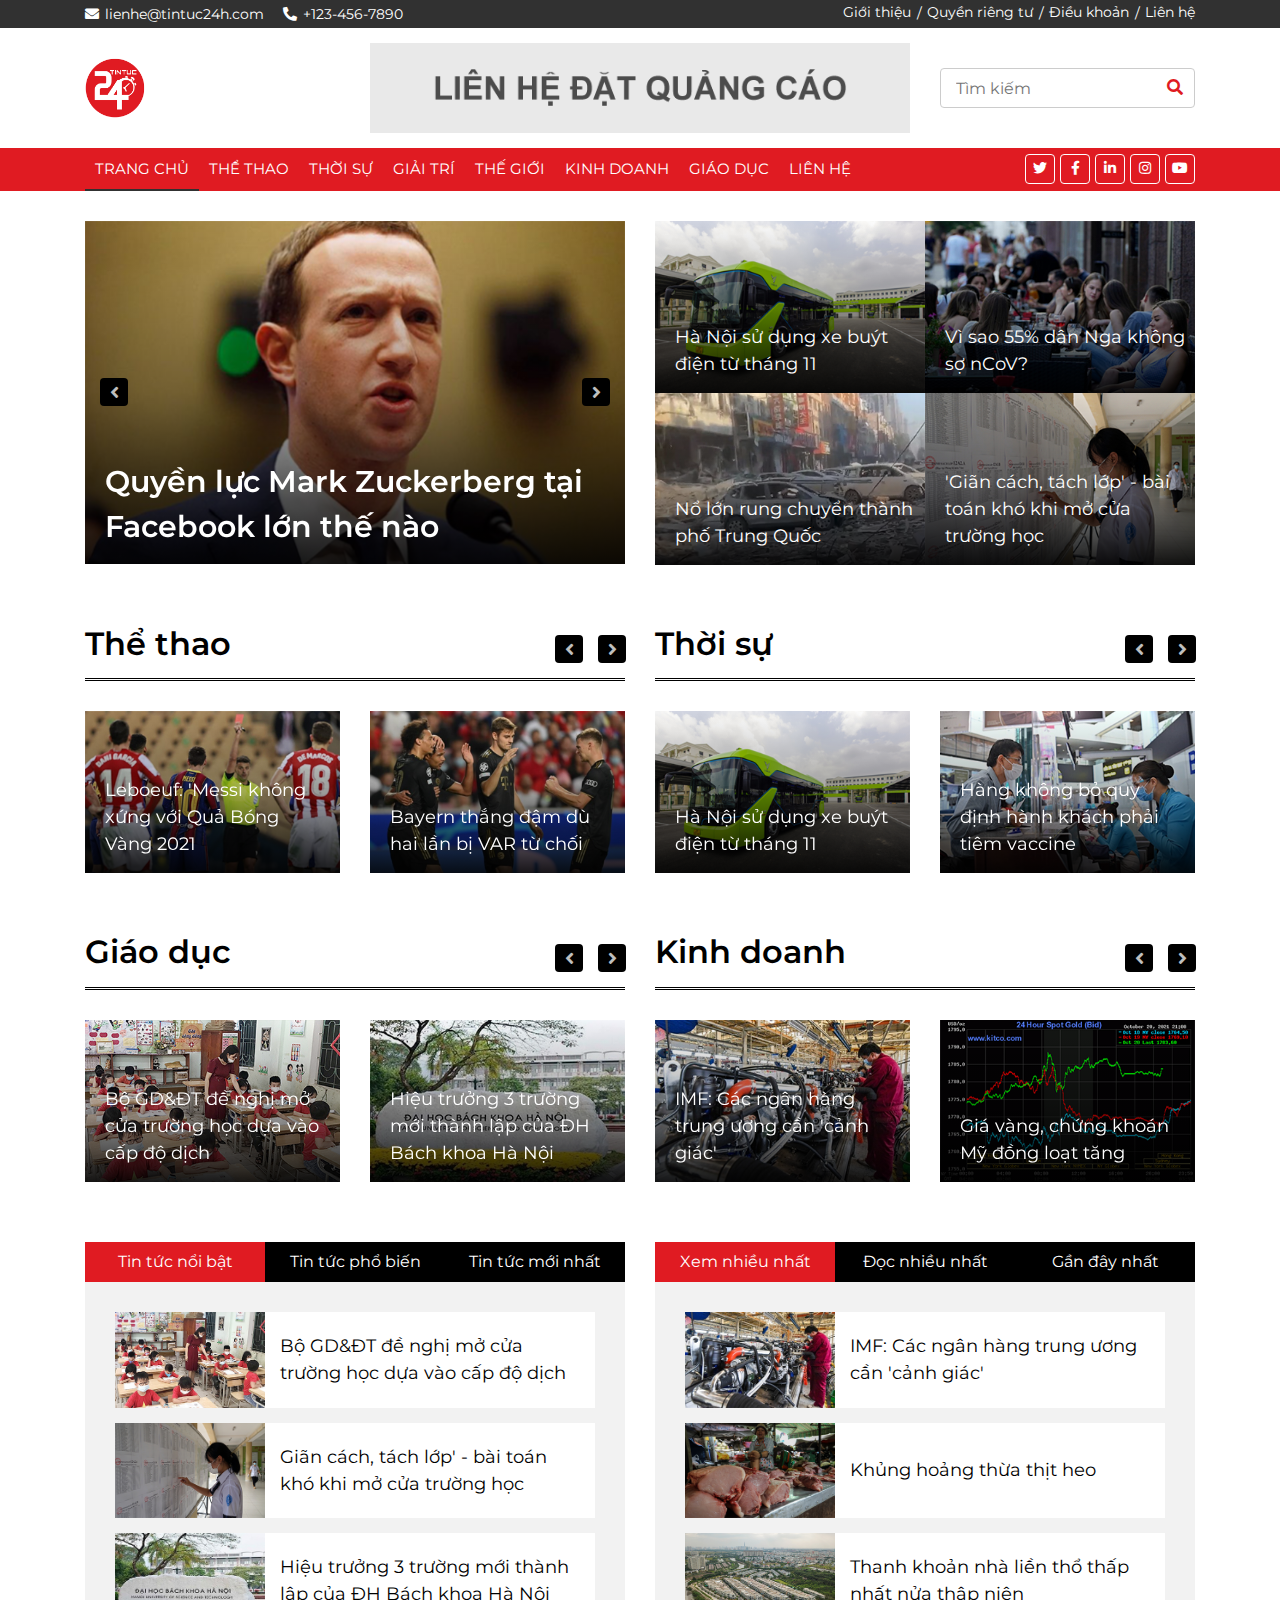
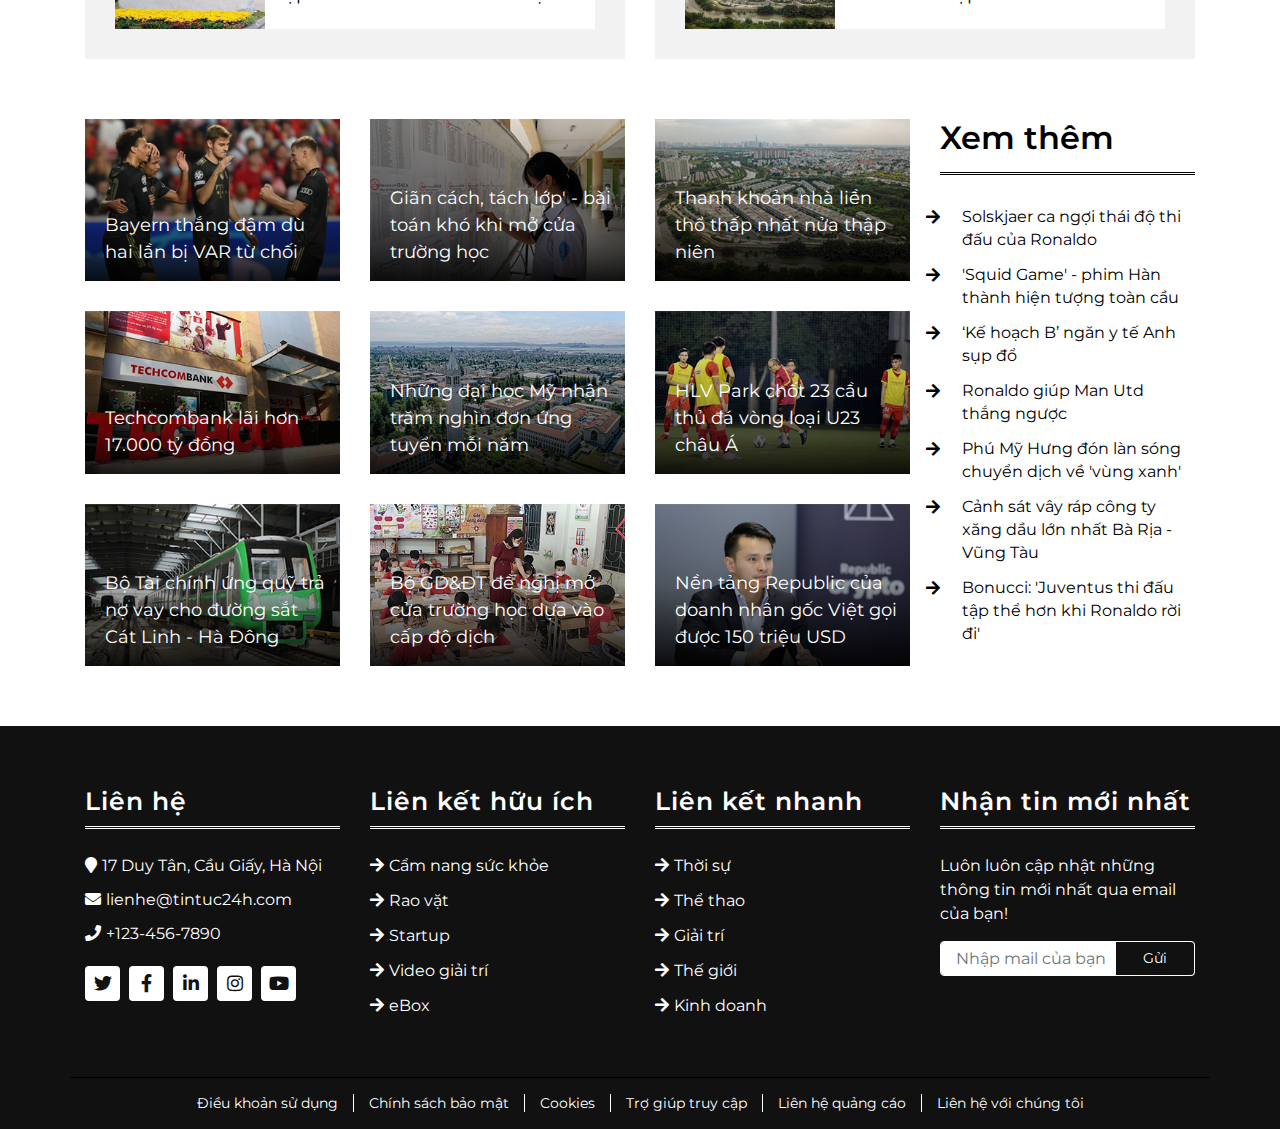
==== commit 31b0fadf: "Update index.html" ====
--- a/index.html
+++ b/index.html
@@ -31,7 +31,7 @@
                     <div class="col-md-6">
                         <div class="tb-contact">
                             <p><i class="fas fa-envelope"></i>lienhe@tintuc24h.com</p>
-                            <p><i class="fas fa-phone-alt"></i>+012 345 6789</p>
+                            <p><i class="fas fa-phone-alt"></i>+123-456-7890</p>
                         </div>
                     </div>
                     <div class="col-md-6">
@@ -88,12 +88,13 @@
                     <div class="collapse navbar-collapse justify-content-between" id="navbarCollapse">
                         <div class="navbar-nav mr-auto">
                             <a href="index.html" class="nav-item nav-link active">Trang chủ</a>
-                            <a href="single-page.html" class="nav-item nav-link">Thể thao</a>
-                            <a href="single-page.html" class="nav-item nav-link">Thời sự</a>
-							<a href="single-page.html" class="nav-item nav-link">Giải trí</a>
-							<a href="single-page.html" class="nav-item nav-link">Thế giới</a>
-							<a href="single-page.html" class="nav-item nav-link">Kinh doanh</a>
-							<a href="single-page.html" class="nav-item nav-link">Giáo dục</a>
+                            <a href="#" class="nav-item nav-link">Thể thao</a>
+                            <a href="#" class="nav-item nav-link">Thời sự</a>
+							<a href="#" class="nav-item nav-link">Giải trí</a>
+							<a href="#" class="nav-item nav-link">Thế giới</a>
+							<a href="#" class="nav-item nav-link">Kinh doanh</a>
+							<a href="#" class="nav-item nav-link">Giáo dục</a>
+							<a href="contact.html" class="nav-item nav-link">Liên hệ</a>
                         </div>
                         <div class="social ml-auto">
                             <a href=""><i class="fab fa-twitter"></i></a>
